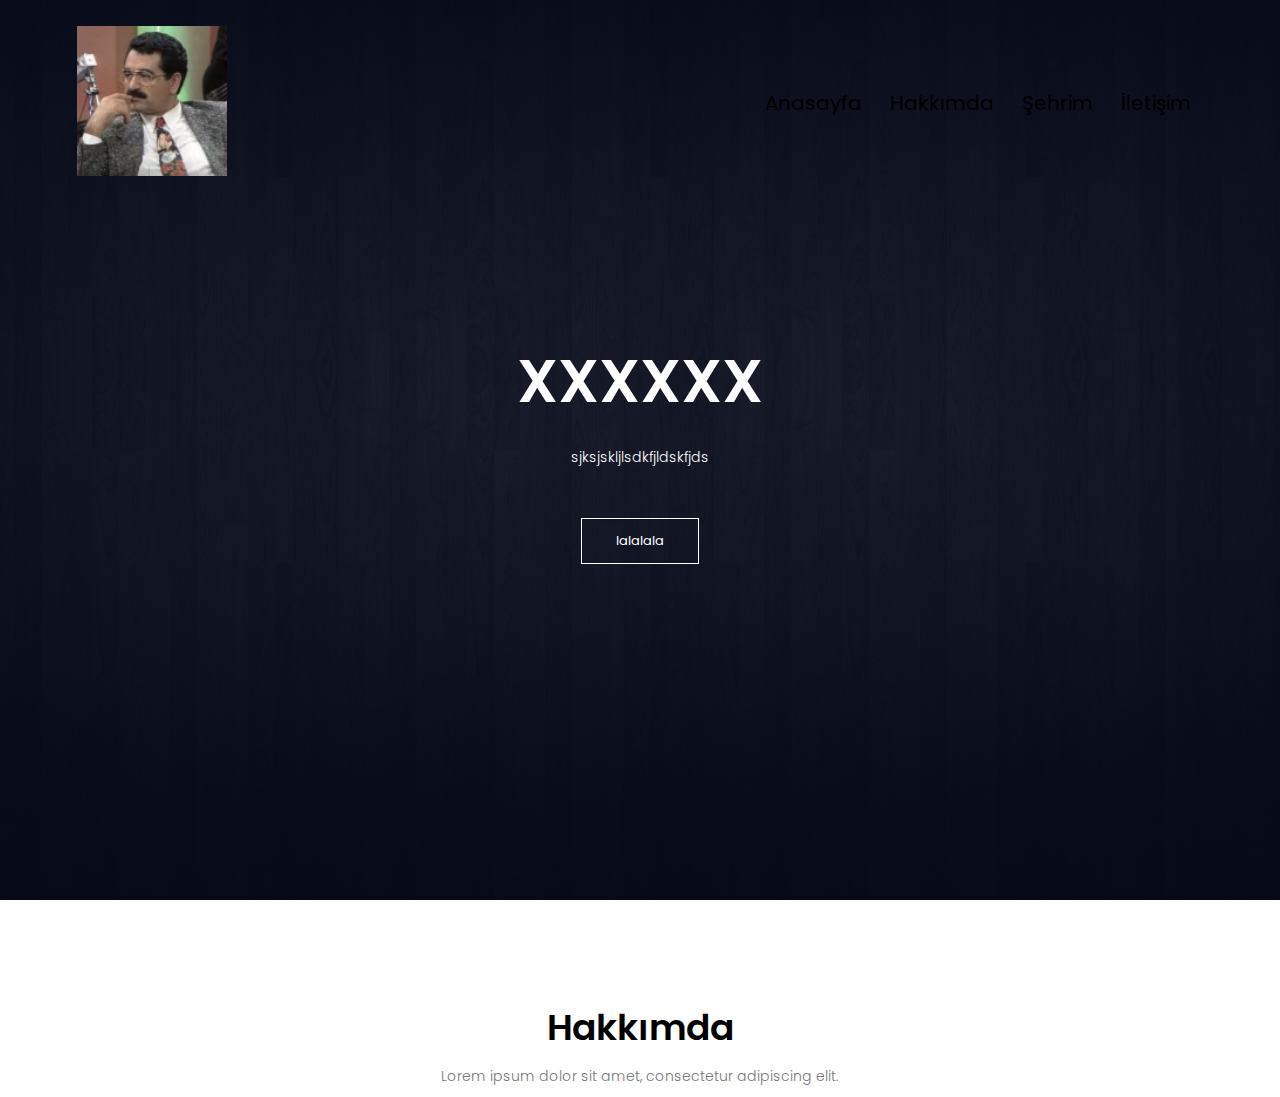
==== index.html @ 3e6ea1c2 "projedeneme1" ====
<!DOCTYPE html>
<html>
    <head>
        <meta name="viewport" content="with=device-width, initial-scale=1.0">
        <title> Website </title>
        <link rel="stylesheet" href="style.css">
        <link rel="preconnect" href="https://fonts.googleapis.com">
<link rel="preconnect" href="https://fonts.gstatic.com" crossorigin>
<link href="https://fonts.googleapis.com/css2?family=Poppins&family=Ubuntu:wght@300&display=swap" rel="stylesheet">


    </head>
    <body>
        <section class="header">
            <nav>
               <a href="index.html"><img src="1.jpg"></a> 
               <div class="nav-links">
                   <ul>
                       <li><a href="">Anasayfa</a></li>
                       <li><a href="">Hakkımda</a></li>
                       <li><a href="">Şehrim</a></li>
                       <li><a href="">İletişim</a></li>
                    </ul>
               </div>
            </nav>
        <div class="text-box">
            <h1>XXXXXX</h1>
            <p>sjksjskljlsdkfjldskfjds</p>
            <a href=""class="hero-btn">lalalala</a>
        </div>    
        </section>

        <section class="hakkimda">
            <h1>Hakkımda</h1>
            <p>Lorem ipsum dolor sit amet, consectetur adipiscing elit.</p>
        </section>
    </body>
</html>
---- style.css ----
*{
    margin: 0;
    padding: 0;
    font-family: 'Poppins', sans-serif;
}
.header{
    min-height: 100vh;
    width: 100%;
    background-image: linear-gradient(rgba(4, 9, 30, 0.7), rgba(4, 9, 30, 0.7)),url(2.png);
    background-position: center;
    background-size: cover;
    position: relative;
}
nav{
    display: flex;
    padding: 2% 6%;
    justify-content: space-between;
    align-items: center;
}
nav img{
    width: 150px;
    
}
.nav-links{
    flex: 1;
    text-align: right;
}
.nav-links ul li{
    list-style: none;
    display: inline-block;
    padding: 8px 12px;
    position: relative;
}
.nav-links ul li a{
    color: rgb(0, 0, 0);
    text-decoration: none;
    font-size: 20px;
}
.nav-links ul li::after{
    content: '';
    width: 0%;
    height: 2px;
    background: #8c1f17;
    display: block;
    margin: auto;
    transition: 0.5s;
    }
.nav-links ul li:hover::after{
    width: 100%;
}    
.text-box{
    width: 90%;
    color: #fff;
    position: absolute;
    top: 50%;
    left: 50%;
    transform: translate(-50%,-50%);
    text-align: center;
}
.text-box h1{
    font-size: 60px;
}
.text-box p{
    margin: 10px 0 40px;
    font-size: 14px;
    color: #fff;
}
.hero-btn{
    display: inline-block;
    text-decoration: none;
    color: #fff;
    border: 1px solid #fff;
    padding: 12px 34px;
    font-size: 13px;
    background: transparent;
    position: relative;
    cursor: pointer;
}
.hero-btn:hover{
   border: 1px solid #1e1e97;
   background: #2717d4;
   transition: 1s;
}
.hakkimda{
    width: 80%;
    margin: auto;
    text-align: center;
    padding-top: 100px;
}
h1{
    font-size: 36px;
    font-weight: 600;
}
p{
    color: #777;
    font-size: 14px;
    font-weight: 300;
    line-height: 22px;
    padding: 10px;
}
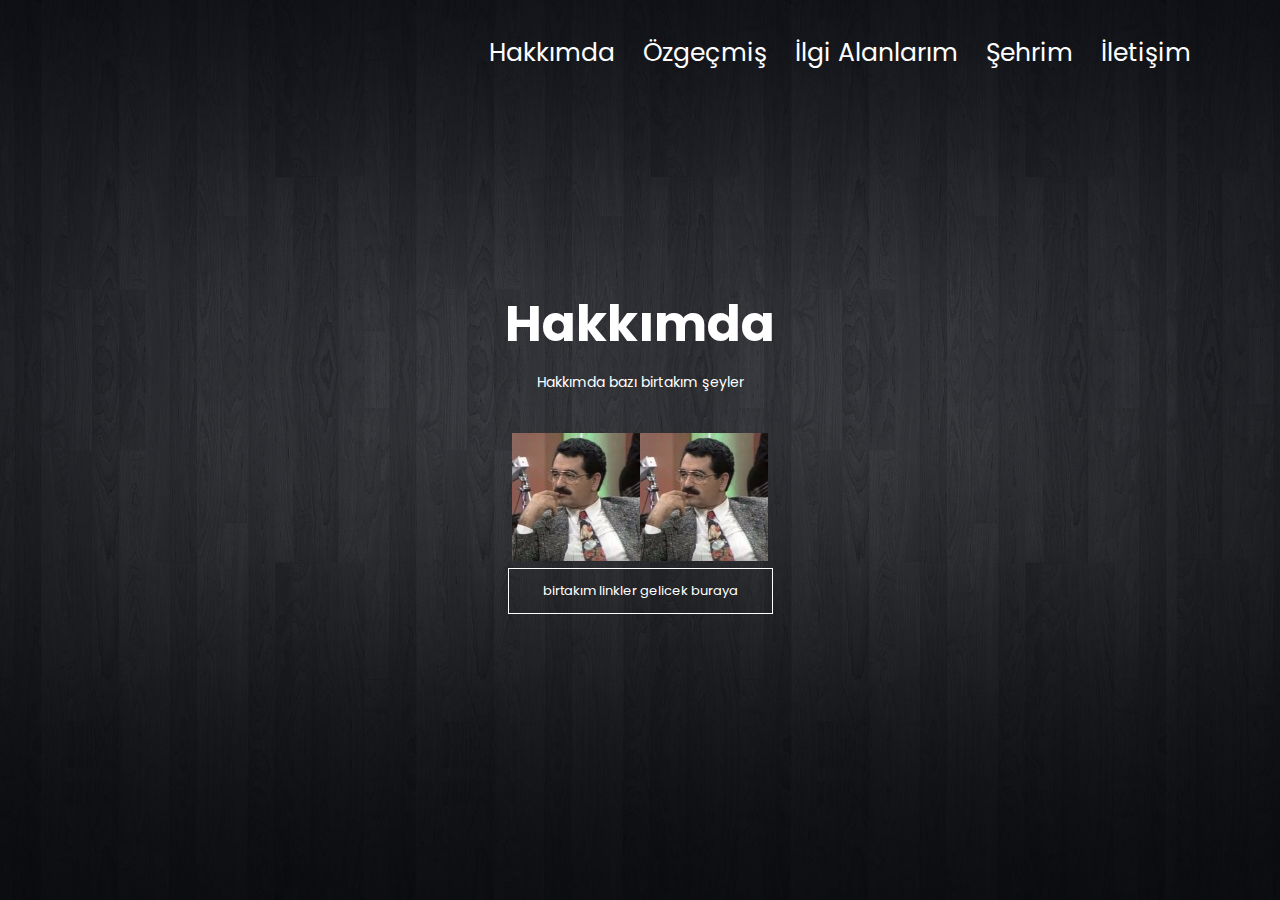
==== commit 12a3f13a: "Hakkımda" ====
--- a/index.html
+++ b/index.html
@@ -1,38 +1,45 @@
-<!DOCTYPE html>
-<html>
-    <head>
-        <meta name="viewport" content="with=device-width, initial-scale=1.0">
-        <title> Website </title>
-        <link rel="stylesheet" href="style.css">
-        <link rel="preconnect" href="https://fonts.googleapis.com">
-<link rel="preconnect" href="https://fonts.gstatic.com" crossorigin>
-<link href="https://fonts.googleapis.com/css2?family=Poppins&family=Ubuntu:wght@300&display=swap" rel="stylesheet">
-
-
-    </head>
-    <body>
-        <section class="header">
-            <nav>
-               <a href="index.html"><img src="1.jpg"></a> 
-               <div class="nav-links">
-                   <ul>
-                       <li><a href="">Anasayfa</a></li>
-                       <li><a href="">Hakkımda</a></li>
-                       <li><a href="">Şehrim</a></li>
-                       <li><a href="">İletişim</a></li>
-                    </ul>
-               </div>
-            </nav>
-        <div class="text-box">
-            <h1>XXXXXX</h1>
-            <p>sjksjskljlsdkfjldskfjds</p>
-            <a href=""class="hero-btn">lalalala</a>
-        </div>    
-        </section>
-
-        <section class="hakkimda">
-            <h1>Hakkımda</h1>
-            <p>Lorem ipsum dolor sit amet, consectetur adipiscing elit.</p>
-        </section>
-    </body>
-</html> +<!DOCTYPE html>
+<html>
+    <head>
+        <meta name="viewport" content="with=device-width, initial-scale=1.0">
+        <title>Anasayfa</title>
+        <link rel="stylesheet" href="style.css">
+        <link rel="preconnect" href="https://fonts.gstatic.com" >
+<link href="https://fonts.googleapis.com/css2?family=Poppins:wght@100;400&family=Quicksand:wght@500&family=Ubuntu:wght@300&display=swap" rel="stylesheet">
+<link rel="stylesheet" href="https://stackpath.bootstrapcdn.com/font-awesome/4.7.0/css/font-awesome.min.css">
+    <body>
+        <section class="header">
+            <nav>
+               <div class="nav-links" id="navLinks">
+                <i class="fa fa-times" onclick="hideMenu()"></i>
+                    <ul>
+                        <li><a href="index.html">Hakkımda</a></li>
+                        <li><a href="ozgecmis.html">Özgeçmiş</a></li>
+                        <li><a href="ilgialanlarim.html">İlgi Alanlarım</a></li>
+                        <li><a href="sehrim.html">Şehrim</a></li>
+                        <li><a href="iletisim.html">İletişim</a></li>
+                    </ul>
+                </div>
+                <i class="fa fa-bars" onclick="showMenu()"></i>
+            </nav>
+        <div class="text-box">
+            <h1>Hakkımda</h1>
+            <p>Hakkımda bazı birtakım şeyler</p>
+            <img src="1.jpg"><img src="1.jpg"> <br>
+            <a href="" class="hero-btn">birtakım linkler gelicek buraya</a>
+        </div>    
+        </section>
+
+        <script>
+
+            var navLinks = document.getElementById("navLinks");
+            function showMenu(){
+                navLinks.style.right = "0";
+            }
+            function hideMenu(){
+                navLinks.style.right = "-200px";
+            }    
+
+        </script>
+    </body>
+</html>--- a/style.css
+++ b/style.css
@@ -1,12 +1,12 @@
 *{
-    margin: 0;
+    margin:0;
     padding: 0;
     font-family: 'Poppins', sans-serif;
 }
 .header{
     min-height: 100vh;
     width: 100%;
-    background-image: linear-gradient(rgba(4, 9, 30, 0.7), rgba(4, 9, 30, 0.7)),url(2.png);
+    background-image: linear-gradient(rgba(4, 9, 30, 0.225),rgba(4, 9, 30, 0.172)),url(2.png);
     background-position: center;
     background-size: cover;
     position: relative;
@@ -19,7 +19,6 @@
 }
 nav img{
     width: 150px;
-    
 }
 .nav-links{
     flex: 1;
@@ -32,22 +31,23 @@
     position: relative;
 }
 .nav-links ul li a{
-    color: rgb(0, 0, 0);
+    color: rgb(255, 255, 255);
     text-decoration: none;
-    font-size: 20px;
+    font-size: 25px;
+      
 }
 .nav-links ul li::after{
     content: '';
     width: 0%;
     height: 2px;
-    background: #8c1f17;
+    background: #000000;
     display: block;
     margin: auto;
     transition: 0.5s;
-    }
+}
 .nav-links ul li:hover::after{
     width: 100%;
-}    
+}
 .text-box{
     width: 90%;
     color: #fff;
@@ -58,11 +58,12 @@
     text-align: center;
 }
 .text-box h1{
-    font-size: 60px;
+    font-size: 50px;
 }
 .text-box p{
     margin: 10px 0 40px;
     font-size: 14px;
+
     color: #fff;
 }
 .hero-btn{
@@ -77,24 +78,42 @@
     cursor: pointer;
 }
 .hero-btn:hover{
-   border: 1px solid #1e1e97;
-   background: #2717d4;
-   transition: 1s;
+    border: 1px solid #000000;
+    background: #000000;
+    transition: 1s;
 }
-.hakkimda{
-    width: 80%;
-    margin: auto;
-    text-align: center;
-    padding-top: 100px;
+nav .fa{
+    display: none;
 }
-h1{
-    font-size: 36px;
-    font-weight: 600;
-}
-p{
-    color: #777;
-    font-size: 14px;
-    font-weight: 300;
-    line-height: 22px;
-    padding: 10px;
+@media (max-width: 700px){
+    .text-box h1{
+        font-size: 20px;
+    }
+    .nav-links ul li{
+        display: block;
+    }
+    .nav-links{
+        position: absolute;
+        background: #2a2a2a;
+        height: 100vh;
+        width: 200px;
+        top: 0;
+        right: -200px;
+        text-align: left;
+        z-index: 2;
+        transition: 2s;
+    }
+    nav .fa{
+        display: block;
+        color: #fff;
+        margin: 10px;
+        font-size: 22px;
+        cursor: pointer;
+    }
+    .nav-links ul{
+        padding: 30px;
+    }
+    .nav-links ul li a{
+        font-size: 15px;
+    }
 }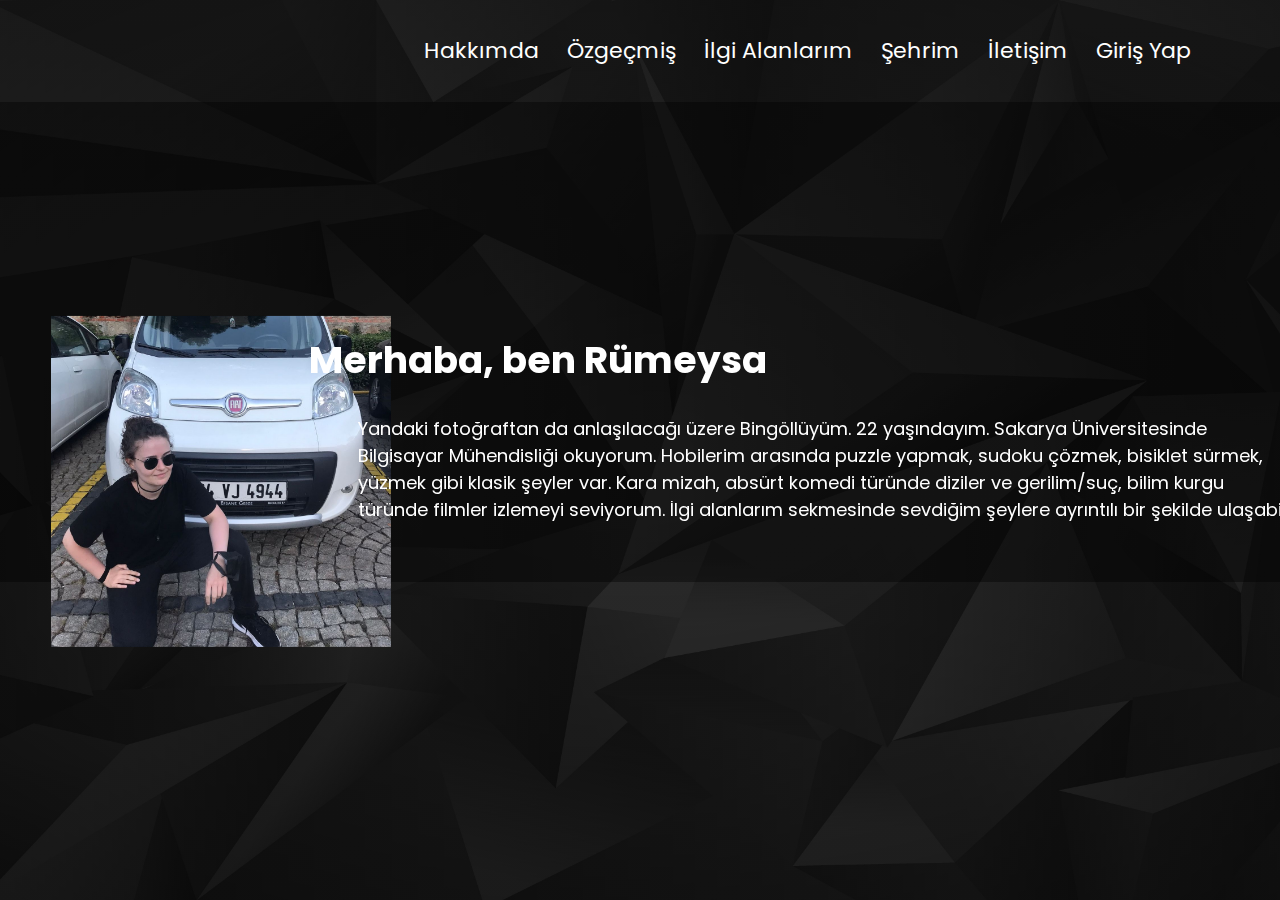
==== commit 52518f5b: "Hakkımda" ====
--- a/index.html
+++ b/index.html
@@ -1,45 +1,63 @@
 <!DOCTYPE html>
 <html>
     <head>
-        <meta name="viewport" content="with=device-width, initial-scale=1.0">
-        <title>Anasayfa</title>
-        <link rel="stylesheet" href="style.css">
-        <link rel="preconnect" href="https://fonts.gstatic.com" >
-<link href="https://fonts.googleapis.com/css2?family=Poppins:wght@100;400&family=Quicksand:wght@500&family=Ubuntu:wght@300&display=swap" rel="stylesheet">
-<link rel="stylesheet" href="https://stackpath.bootstrapcdn.com/font-awesome/4.7.0/css/font-awesome.min.css">
-    <body>
-        <section class="header">
-            <nav>
-               <div class="nav-links" id="navLinks">
-                <i class="fa fa-times" onclick="hideMenu()"></i>
-                    <ul>
-                        <li><a href="index.html">Hakkımda</a></li>
-                        <li><a href="ozgecmis.html">Özgeçmiş</a></li>
-                        <li><a href="ilgialanlarim.html">İlgi Alanlarım</a></li>
-                        <li><a href="sehrim.html">Şehrim</a></li>
-                        <li><a href="iletisim.html">İletişim</a></li>
-                    </ul>
+       
+            <meta charset="utf-8">    
+            <meta name="viewport" content="with=device-width, initial-scale=1.0">
+            <title>Anasayfa</title>
+            <link rel="stylesheet" href="style.css">
+            <link rel="stylesheet" href="https://stackpath.bootstrapcdn.com/font-awesome/4.7.0/css/font-awesome.min.css">
+            <link rel="preconnect" href="https://fonts.googleapis.com">
+            <link rel="preconnect" href="https://fonts.gstatic.com" crossorigin>
+            <link href="https://fonts.googleapis.com/css2?family=Poppins:wght@300&display=swap" rel="stylesheet">
+            
+        <body>
+            <section class="header">
+                <nav>
+                    
+                    <div class="nav-links" id="navLinks">
+                        <i class="fa fa-times" onclick="hideMenu()"></i>
+                            <ul>
+                                <li><a href="index.html">Hakkımda</a></li>
+                                <li><a href="ozgecmis.html">Özgeçmiş</a></li>
+                                <li><a href="ilgialanlarim.html">İlgi Alanlarım</a></li>
+                                <li><a href="sehrim.html">Şehrim</a></li>
+                                <li><a href="iletisim.html">İletişim</a></li>
+                                <li><a href="girisyap.html">Giriş Yap</a></li>
+                            </ul>
+                    
+                    
+                    </div>
+                        <i class="fa fa-bars" onclick="showMenu()"></i>
+                </nav>
+                <div class="box"></div>
+                
+                <div>
+                <a href="https://www.sahibinden.com/minivan-panelvan-fiat?query_text_mf=fiat+fiorino&query_text=fiorino" ><img src="zaza.jpg" class="sola-kaydir"></a>
+                </div> 
+                <div class="text-box1">
+                    <h2>Merhaba, ben Rümeysa</h2>
                 </div>
-                <i class="fa fa-bars" onclick="showMenu()"></i>
-            </nav>
-        <div class="text-box">
-            <h1>Hakkımda</h1>
-            <p>Hakkımda bazı birtakım şeyler</p>
-            <img src="1.jpg"><img src="1.jpg"> <br>
-            <a href="" class="hero-btn">birtakım linkler gelicek buraya</a>
-        </div>    
-        </section>
+                <div class="text-box">
+                    <p>Yandaki fotoğraftan da anlaşılacağı üzere Bingöllüyüm. 22 yaşındayım. Sakarya Üniversitesinde <br> Bilgisayar Mühendisliği okuyorum. 
+                    Hobilerim arasında puzzle yapmak, sudoku çözmek, bisiklet sürmek, <br> yüzmek gibi klasik şeyler var. Kara mizah, absürt komedi türünde
+                    diziler ve gerilim/suç, bilim kurgu <br> türünde filmler izlemeyi seviyorum. İlgi alanlarım sekmesinde sevdiğim şeylere ayrıntılı bir şekilde ulaşabilirsiniz.</p>
+                    
+                   <!-- <a href="" class="hero-btn">birtakım linkler gelicek buraya</a> -->
+                </div>    
+            </section>
 
-        <script>
+            <script>
 
-            var navLinks = document.getElementById("navLinks");
-            function showMenu(){
+                var navLinks = document.getElementById("navLinks");
+                function showMenu(){
                 navLinks.style.right = "0";
-            }
-            function hideMenu(){
+                }
+                function hideMenu(){
                 navLinks.style.right = "-200px";
-            }    
+                }    
 
-        </script>
-    </body>
+            </script>
+        </body>
+    </head>    
 </html>--- a/style.css
+++ b/style.css
@@ -1,119 +1,151 @@
-*{
-    margin:0;
-    padding: 0;
-    font-family: 'Poppins', sans-serif;
-}
-.header{
-    min-height: 100vh;
-    width: 100%;
-    background-image: linear-gradient(rgba(4, 9, 30, 0.225),rgba(4, 9, 30, 0.172)),url(2.png);
-    background-position: center;
-    background-size: cover;
-    position: relative;
-}
-nav{
-    display: flex;
-    padding: 2% 6%;
-    justify-content: space-between;
-    align-items: center;
-}
-nav img{
-    width: 150px;
-}
-.nav-links{
-    flex: 1;
-    text-align: right;
-}
-.nav-links ul li{
-    list-style: none;
-    display: inline-block;
-    padding: 8px 12px;
-    position: relative;
-}
-.nav-links ul li a{
-    color: rgb(255, 255, 255);
-    text-decoration: none;
-    font-size: 25px;
-      
-}
-.nav-links ul li::after{
-    content: '';
-    width: 0%;
-    height: 2px;
-    background: #000000;
-    display: block;
-    margin: auto;
-    transition: 0.5s;
-}
-.nav-links ul li:hover::after{
-    width: 100%;
-}
-.text-box{
-    width: 90%;
-    color: #fff;
-    position: absolute;
-    top: 50%;
-    left: 50%;
-    transform: translate(-50%,-50%);
-    text-align: center;
-}
-.text-box h1{
-    font-size: 50px;
-}
-.text-box p{
-    margin: 10px 0 40px;
-    font-size: 14px;
-
-    color: #fff;
-}
-.hero-btn{
-    display: inline-block;
-    text-decoration: none;
-    color: #fff;
-    border: 1px solid #fff;
-    padding: 12px 34px;
-    font-size: 13px;
-    background: transparent;
-    position: relative;
-    cursor: pointer;
-}
-.hero-btn:hover{
-    border: 1px solid #000000;
-    background: #000000;
-    transition: 1s;
-}
-nav .fa{
-    display: none;
-}
-@media (max-width: 700px){
-    .text-box h1{
-        font-size: 20px;
-    }
-    .nav-links ul li{
-        display: block;
-    }
-    .nav-links{
-        position: absolute;
-        background: #2a2a2a;
-        height: 100vh;
-        width: 200px;
-        top: 0;
-        right: -200px;
-        text-align: left;
-        z-index: 2;
-        transition: 2s;
-    }
-    nav .fa{
-        display: block;
-        color: #fff;
-        margin: 10px;
-        font-size: 22px;
-        cursor: pointer;
-    }
-    .nav-links ul{
-        padding: 30px;
-    }
-    .nav-links ul li a{
-        font-size: 15px;
-    }
+*{
+    margin:0;
+    padding: 0;
+    font-family: 'Poppins', sans-serif;
+}
+.header{
+    min-height: 100vh;
+    width: 100%;
+    background-image: linear-gradient(rgba(22, 22, 22, 0.53),rgba(15, 15, 15, 0.419)),url(2049.jpg);
+    background-position: center;
+    background-size: cover;
+    position: relative;
+}
+nav{
+    display: flex;
+    padding: 2% 6%;
+    justify-content: space-between;
+    align-items: center;
+}
+div img{
+    width: 340px;
+    position: fixed;
+    bottom: 27%;
+    
+    left: 4%;
+
+}
+.box{
+    width: 1536px;
+    height: 480px;
+    background: #00000063;
+}
+.nav-links{
+    flex: 1;
+    text-align: right;
+}
+.nav-links ul li{
+    list-style: none;
+    display: inline-block;
+    padding: 8px 12px;
+    position:static;
+}
+.nav-links ul li a{
+    color: rgb(255, 255, 255);
+    text-decoration: none;
+    font-size: 22px;
+      
+}
+.nav-links ul li::after{
+    content: '';
+    width: 0%;
+    height: 2px;
+    background: #000000;
+    display: block;
+    margin: auto;
+    transition: 0.5s;
+}
+.nav-links ul li:hover::after{
+    width: 100%;
+    
+}
+.sola-kaydir{
+    float: left;
+    padding:0 10px 10px 0;
+}
+.text-box{
+    width: 90%;
+    color: #fff;
+    position: fixed;
+    top: 45%;
+    left: 64%;
+    transform: translate(-50%,-50%);
+    text-align: left;
+}
+.text-box1{
+    font-size: 25px;
+    color: #fff;
+    position: fixed;
+    top: 40%;
+    left: 42%;
+    transform: translate(-50%,-50%);
+}
+.text-box h2{
+    font-size: 40px;
+    text-align: left;
+    position: fixed;
+    top: 60%;
+    right: 40%;
+    
+}
+.text-box p{
+    margin: 10px 0 40px;
+    font-size: 18px;
+    text-align: left;
+    position: fixed;
+    left: 10%;
+    color: #fff;
+   
+}
+.hero-btn{
+    display: inline-block;
+    text-decoration: none;
+    color: #fff;
+    border: 1px solid #fff;
+    padding: 12px 34px;
+    font-size: 13px;
+    background: transparent;
+    position: fixed;
+    bottom: -180%;
+    cursor: pointer;
+}
+.hero-btn:hover{
+    border: 1px solid #000000;
+    background: #000000;
+    transition: 1s;
+}
+nav .fa{
+    display: none;
+}
+@media (max-width: 700px){
+    .text-box h1{
+        font-size: 20px;
+    }
+    .nav-links ul li{
+        display: block;
+    }
+    .nav-links{
+        position: absolute;
+        background: #2a2a2a;
+        height: 100vh;
+        width: 200px;
+        top: 0;
+        right: -200px;
+        text-align: left;
+        z-index: 2;
+        transition: 1s;
+    }
+    nav .fa{
+        display: block;
+        color: #fff;
+        margin: 10px;
+        font-size: 22px;
+        cursor: pointer;
+    }
+    .nav-links ul{
+        padding: 30px;
+    }
+    .nav-links ul li a{
+        font-size: 15px;
+    }
 }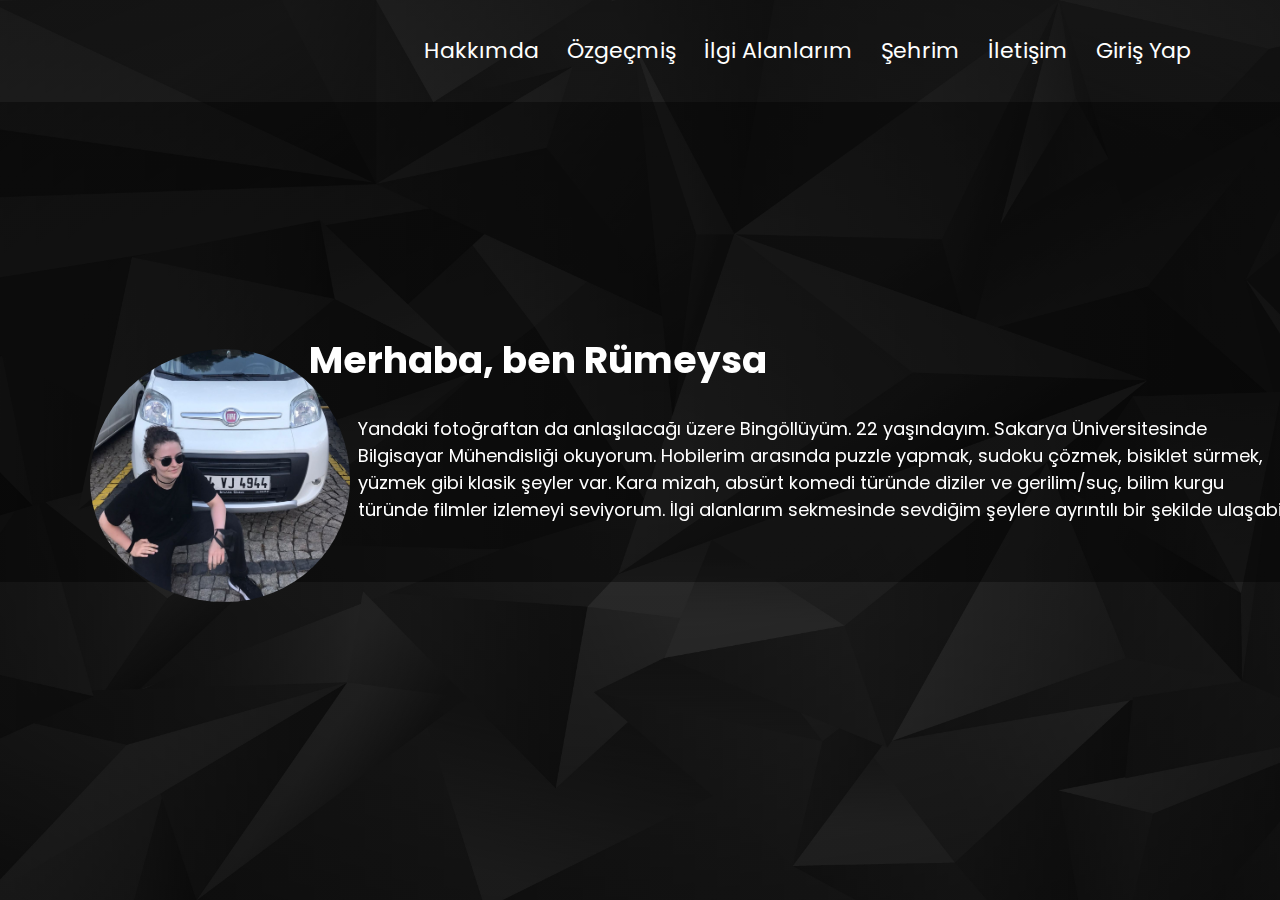
==== commit ef9a3a2b: "Özgeçmiş" ====
--- a/index.html
+++ b/index.html
@@ -4,13 +4,12 @@
        
             <meta charset="utf-8">    
             <meta name="viewport" content="with=device-width, initial-scale=1.0">
-            <title>Anasayfa</title>
+            <title>Hakkımda</title>
             <link rel="stylesheet" href="style.css">
             <link rel="stylesheet" href="https://stackpath.bootstrapcdn.com/font-awesome/4.7.0/css/font-awesome.min.css">
-            <link rel="preconnect" href="https://fonts.googleapis.com">
-            <link rel="preconnect" href="https://fonts.gstatic.com" crossorigin>
             <link href="https://fonts.googleapis.com/css2?family=Poppins:wght@300&display=swap" rel="stylesheet">
-            
+            <link rel="shortcut icon" type="ico" href="favicon.ico" />
+    </head>        
         <body>
             <section class="header">
                 <nav>
@@ -59,5 +58,5 @@
 
             </script>
         </body>
-    </head>    
+        
 </html>--- a/style.css
+++ b/style.css
@@ -18,17 +18,23 @@
     align-items: center;
 }
 div img{
-    width: 340px;
-    position: fixed;
-    bottom: 27%;
-    
-    left: 4%;
+    width: 270px;
+    position: fixed;
+    bottom: 32%;
+    left: 7%;
 
 }
 .box{
     width: 1536px;
     height: 480px;
     background: #00000063;
+}
+.box1{
+    width: 400px;
+    height: 720px;
+    position: fixed;
+    top: 0%;
+    background: #00000092;
 }
 .nav-links{
     flex: 1;
@@ -62,6 +68,16 @@
 .sola-kaydir{
     float: left;
     padding:0 10px 10px 0;
+    border-radius: 50%;
+}
+.sola-kaydir1{
+    float: left;
+    width: 200px;
+    padding:0 7px 7px 0;
+    border-radius: 50%;
+    top: 3%;
+    left: 6%;
+ 
 }
 .text-box{
     width: 90%;
@@ -117,6 +133,285 @@
 nav .fa{
     display: none;
 }
+
+.textkisisel{
+    font-family: 'Poppins', sans-serif;
+    font-size: 30px;
+    color: #fff;
+    position: fixed;
+    top: 47%;
+    left: 1%;
+}
+.textisim{
+    font-family: 'Poppins', sans-serif;
+    text-align: center;
+    font-size: 17px;
+    font-weight: bolder;
+    color: rgb(0, 0, 0);
+    position: fixed;
+    top: 32%;
+    left: 5%; 
+}
+.box2{
+    width: 400px;
+    height: 60px;
+    background: rgba(255, 255, 255, 0.279);
+    position: fixed;
+    top: 31.5%;
+    left: 0%;
+}
+.call{
+    position: fixed;
+    top: 53%;
+    left: 1%;
+    color: rgb(10, 153, 36);
+}
+.textisim1{
+    font-family: 'Poppins', sans-serif;
+    text-align: center;
+    font-size: 16px;
+    color: rgb(255, 255, 255);
+    position: fixed;
+    top: 53%;
+    left: 3%;   
+}
+.mail{
+    position: fixed;
+    top: 58%;
+    left: 1%;
+    color: rgb(148, 149, 148);
+}
+.textisim2{
+    font-family: 'Poppins', sans-serif;
+    text-align: center;
+    font-size: 16px;
+    color: rgb(255, 255, 255);
+    position: fixed;
+    top: 58%;
+    left: 3%;      
+}
+.home{
+    position: fixed;
+    top: 63%;
+    left: 1%;
+    color: rgb(34, 97, 149);
+}
+.textisim3{
+    font-family: 'Poppins', sans-serif;
+    text-align: center;
+    font-size: 16px;
+    color: rgb(255, 255, 255);
+    position: fixed;
+    top: 63%;
+    left: 3%; 
+}
+.calendar{
+    position: fixed;
+    top: 68%;
+    left: 1%;
+    color: rgb(210, 147, 0);
+}
+.textisim4{
+    font-family: 'Poppins', sans-serif;
+    text-align: center;
+    font-size: 16px;
+    color: rgb(255, 255, 255);
+    position: fixed;
+    top: 68%;
+    left: 3%; 
+}
+.location{
+    position: fixed;
+    top: 73%;
+    left: 1%;
+    color: rgb(85, 85, 85);
+}
+.textisim5{
+    font-family: 'Poppins', sans-serif;
+    text-align: center;
+    font-size: 16px;
+    color: rgb(255, 255, 255);
+    position: fixed;
+    top: 73%;
+    left: 3%;
+}
+.textyetenek{
+    font-family: 'Poppins', sans-serif;
+    font-size: 29px;
+    color: #fff;
+    position: fixed;
+    top: 45%;
+    left: 59%;
+}
+.yaraticilik{
+    font-family: 'Poppins', sans-serif;
+    text-align: center;
+    font-size: 17px;
+    color: rgb(255, 255, 255);
+    position: fixed;
+    top: 54%;
+    left: 38%;
+}
+.analitik{
+    font-family: 'Poppins', sans-serif;
+    text-align: center;
+    font-size: 17px;
+    color: rgb(255, 255, 255);
+    position: fixed;
+    top: 59%;
+    left: 38%;
+}
+.elestiri{
+    font-family: 'Poppins', sans-serif;
+    text-align: center;
+    font-size: 17px;
+    color: rgb(255, 255, 255);
+    position: fixed;
+    top: 64%;
+    left: 38%;
+}
+.plan{
+    font-family: 'Poppins', sans-serif;
+    text-align: center;
+    font-size: 17px;
+    color: rgb(255, 255, 255);
+    position: fixed;
+    top: 69%;
+    left: 38%;
+}
+.problem{
+    font-family: 'Poppins', sans-serif;
+    text-align: center;
+    font-size: 17px;
+    color: rgb(255, 255, 255);
+    position: fixed;
+    top: 74%;
+    left: 38%;
+}
+.ekip{
+    font-family: 'Poppins', sans-serif;
+    text-align: center;
+    font-size: 17px;
+    color: rgb(255, 255, 255);
+    position: fixed;
+    top: 79%;
+    left: 38%;
+}
+
+*{box-sizing: border-box}
+
+.container {
+  width: 10%;
+  height: 10px;
+  
+}
+
+.skills {
+  text-align: right;
+  width: 20%;
+  padding-top: 5px;
+  padding-bottom: 5px;
+  color: white;
+}
+
+.yrtclk1 {
+font-size: 14px;
+width: 16%;
+height: 3%; 
+background-color: #047300;
+position: fixed;
+left: 55%;
+top: 54%;
+}
+.analitik1 {
+font-size: 14px;
+width: 15%;
+height: 3%; 
+background-color: #059700;
+position: fixed;
+left: 55%;
+top: 59%;
+}
+.elestiri1 {
+font-size: 14px;
+width: 16%;
+height: 3%; 
+background-color: #047300;
+position: fixed;
+left: 55%;
+top: 64%;
+}
+.plan1 {
+font-size: 14px;
+width: 8%;
+height: 3%; 
+background-color: #ed7225;
+position: fixed;
+left: 55%;
+top: 69%;
+}
+.problem1{
+    font-size: 14px;
+    width: 16%;
+    height: 3%; 
+    background-color: #047300;
+    position: fixed;
+    left: 55%;
+    top: 74%;
+}
+.ekip1{
+    font-size: 14px;
+    width: 6%;
+    height: 3%; 
+    background-color: #c63810;
+    position: fixed;
+    left: 55%;
+    top: 79%;
+}
+.box4{
+    width: 800px;
+    height: 40px;
+    background: rgba(0, 0, 0, 0.771);
+    position: fixed;
+    top: 15%;
+    left: 37%;
+    border-radius: 25px;
+}
+.egitim{
+    font-size: 25px;
+    font-weight: bold;
+    width: 400px;
+    height: 40px;
+    position: fixed;
+    top: 15%;
+    left: 50%;
+}
+.egitim1{
+    font-size: 17px;
+    position: fixed;
+    top: 23%;
+    left: 38%;
+}
+.egitim2{
+    font-size: 17px;
+    position: fixed;
+    top: 27%;
+    left: 38%;
+}
+.box5{
+    width: 800px;
+    height: 40px;
+    background: rgba(0, 0, 0, 0.771);
+    position: fixed;
+    top: 45%;
+    left: 37%;
+    border-radius: 25px;  
+}
+
+
+
+
+
 @media (max-width: 700px){
     .text-box h1{
         font-size: 20px;
